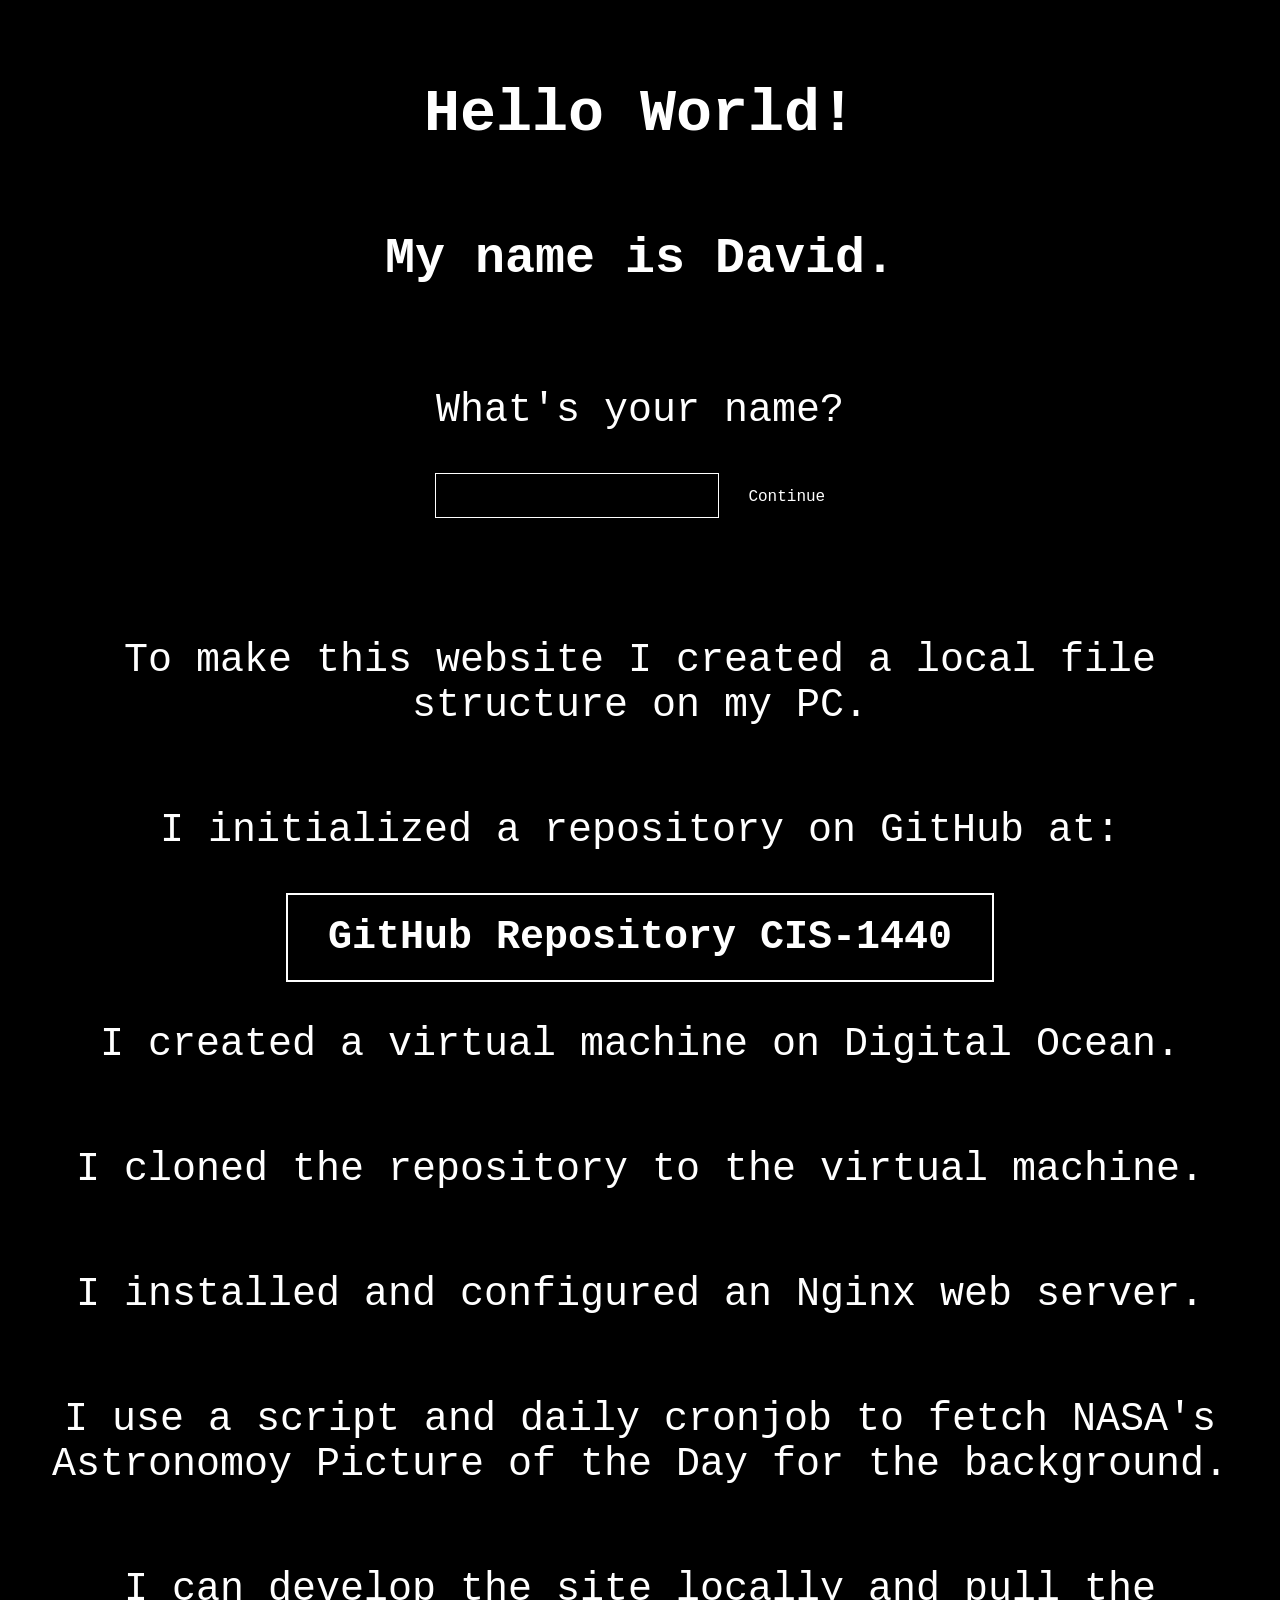
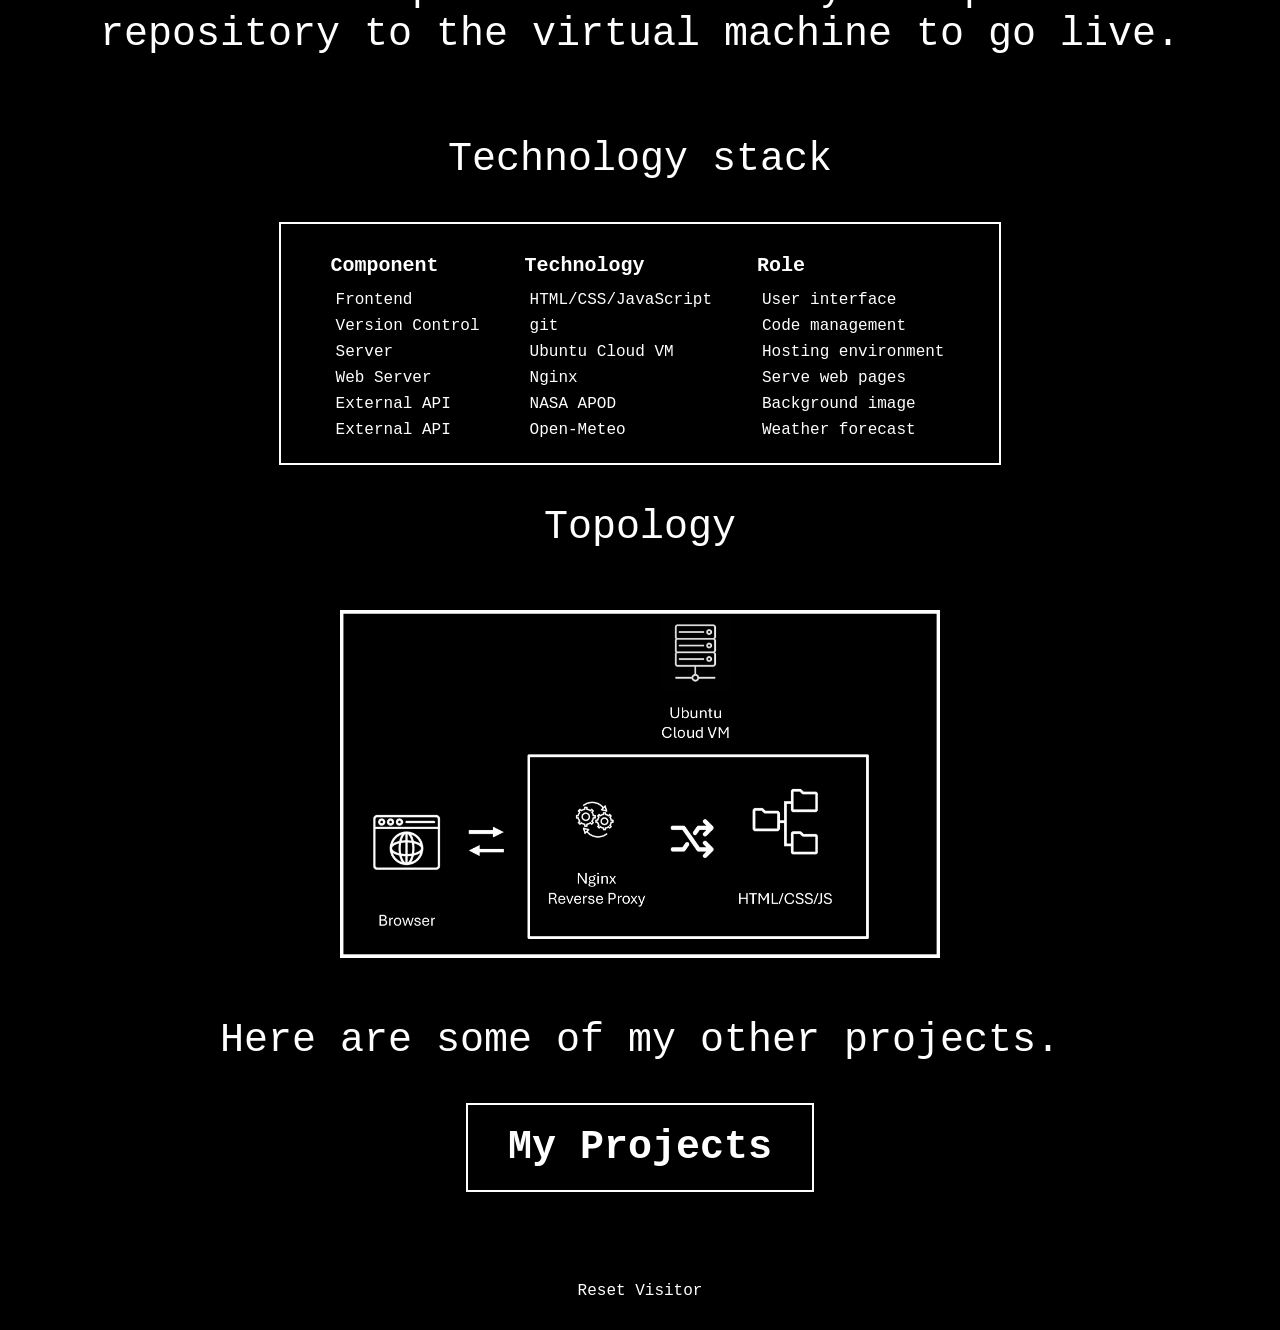
==== index.html @ 668e0130 "added reset button functionality" ====
<!DOCTYPE html>
<html lang="en">
<head>
    <meta charset="UTF-8">
    <meta name="viewport" content="width=device-width, initial-scale=1.0">
    <title>Welcome</title>

    <link rel="stylesheet" href="css/styles.css">
</head>
<body class="readable-text">

    <div class="row">
        <div class="container" >
            <h1>Hello World!</h1>
            <h2>My name is David.</h2>
            <form class="box" id="nameForm" style="display: none;">
                <p>What's your name?</p>
                <input type="text" id="nameInput" class="input" maxlength="20" autocomplete="off">
                <button id="save-visitor-name" class="button-small">Continue</button>
            </form>
            <p id="visitor-message" style="display: none;"></p>
            <p id="last-visit-message" style="display: none;"></p>
        </div>
    </div>
        
    <div class="container">
        <p>To make this website I created a local file structure on my PC.</p>
        <p>I initialized a repository on GitHub at:</p>
        <a href="https://github.com/sloandjw/cis-1440"><button class="button">GitHub Repository CIS-1440</button></a>
        <p>I created a virtual machine on Digital Ocean.</p>
        <p>I cloned the repository to the virtual machine.</p>
        <p>I installed and configured an Nginx web server.</p>
        <p>I use a script and daily cronjob to fetch NASA's Astronomoy Picture of the Day for the background.</p>
        <p>I can develop the site locally and pull the repository to the virtual machine to go live.</p>
        <p>Technology stack</p>
        <table>
            <thead>
                <tr>
                    <th>Component</th>
                    <th>Technology</th>
                    <th>Role</th>
                </tr>
            </thead>
            <tbody>
                <tr>
                    <td>Frontend</td>
                    <td>HTML/CSS/JavaScript</td>
                    <td>User interface</td>
                </tr>
                <tr>
                    <td>Version Control</td>
                    <td>git</td>
                    <td>Code management</td>
                </tr>
                <tr>
                    <td>Server</td>
                    <td>Ubuntu Cloud VM</td>
                    <td>Hosting environment</td>
                </tr>
                <tr>
                    <td>Web Server</td>
                    <td>Nginx</td>
                    <td>Serve web pages</td>
                </tr>
                <tr>
                    <td>External API</td>
                    <td>NASA APOD</td>
                    <td>Background image</td>
                </tr>
                <tr>
                    <td>External API</td>
                    <td>Open-Meteo</td>
                    <td>Weather forecast</td>
                </tr>
            </tbody>
        </table>
        <p>Topology</p>
        <div class="image-container">
            <img src="images/topology.png" alt="Personal Site Topology" >
        </div>  
        <p>Here are some of my other projects.</p>
        <a href="projects.html"><button class="button">My Projects</button></a>
        <div class="box">
        </div>
    </div>

    <form class="box" id="resetForm" style="display: block;">
        <button id="reset-visitor-name" class="button-small">Reset Visitor</button>
    </form>

    <script src="js/main.js"></script>
    <!-- <script src="js/visitor.js"></script> -->
</body>
</html>
---- css/styles.css ----
/* elements */

body {
    margin: 0;
    min-height: 100vh;
    background: black;
    background-size: cover;
    background-position: center;
    background-repeat: no-repeat;
    font-family: 'Courier New', Courier, monospace;
    text-align: center;
}

h1 {
    color: rgb(255, 255, 255);
    font-size: 60px;
}

h2 {
    color: rgb(255, 255, 255);
    font-size: 50px;
}

h3 {
    color: rgb(255, 255, 255);
    font-size: 40px;
}

p {
    color: rgb(255, 255, 255);
    font-size: 40px;
}

img {
    width: 100%;
    height: 100%;
    object-fit: contain;
}

table {
    border: 2px solid white;
    background: black;
    border-collapse: separate;
    border-spacing: 20px 0px;
    padding: 20px;
}

td, th {
    padding: 4px 15px;
    text-align: left;
}

thead th {
    padding: 10px;
    font-size: 20px;
}

/* classes */

.container {
    /*background: black;*/
    /* border: 1px solid white; */
    padding: 20px;
    display: flex;
    flex-direction: column;
    align-items: center;
}

.image-container {
    max-width: 600px;
    padding: 20px;
    display: flex;
    flex-direction: column;
    align-items: center;
}

.box {
    /* border: 1px solid rgb(255, 125, 0); */
    padding: 20px;
    display: flex;
    flex-direction: column;
    align-items: center;
}

.row {
    flex: 1;
    /* border: 1px solid rgb(0, 255, 0); */
    padding: 20px;
    display: flex;
    justify-content: space-evenly;
    align-items: center;
}

.button {
    background: black;
    color: white;
    padding: 20px 40px;
    border: 2px solid white;
    cursor: pointer;
    font-size: 40px;
    font-family: inherit;
    font-weight: bold;  
}

.button:hover {
    background: rgb(144, 196, 255);
}

.button-small {
    background: black;
    color: white;
    padding: 10px 20px;
    border: none;
    cursor: pointer;
    font-size: 16px;
    font-family: inherit;
    gap: 20px;
}

.button-small:hover {
    background: rgb(144, 196, 255);
}

.input {
    background: black;
    color: white;
    padding: 10px 20px;
    border: 1px solid white;
    font-size: 20px;
    font-family: inherit;
}

.readable-text {
    color: white;
    text-shadow:
        -1px -1px 0 black,
         1px -1px 0 black,
        -1px  1px 0 black,
         1px  1px 0 black,
        -2px  0   0 black,
         2px  0   0 black,
         0   -2px 0 black,
         0    2px 0 black;
}


/* ids */
/* use sparingly, unique */

#main {
    font-size: 20px;
}

/* box model

margin → space outside the element
padding → space inside the element
border → edge around it

*/
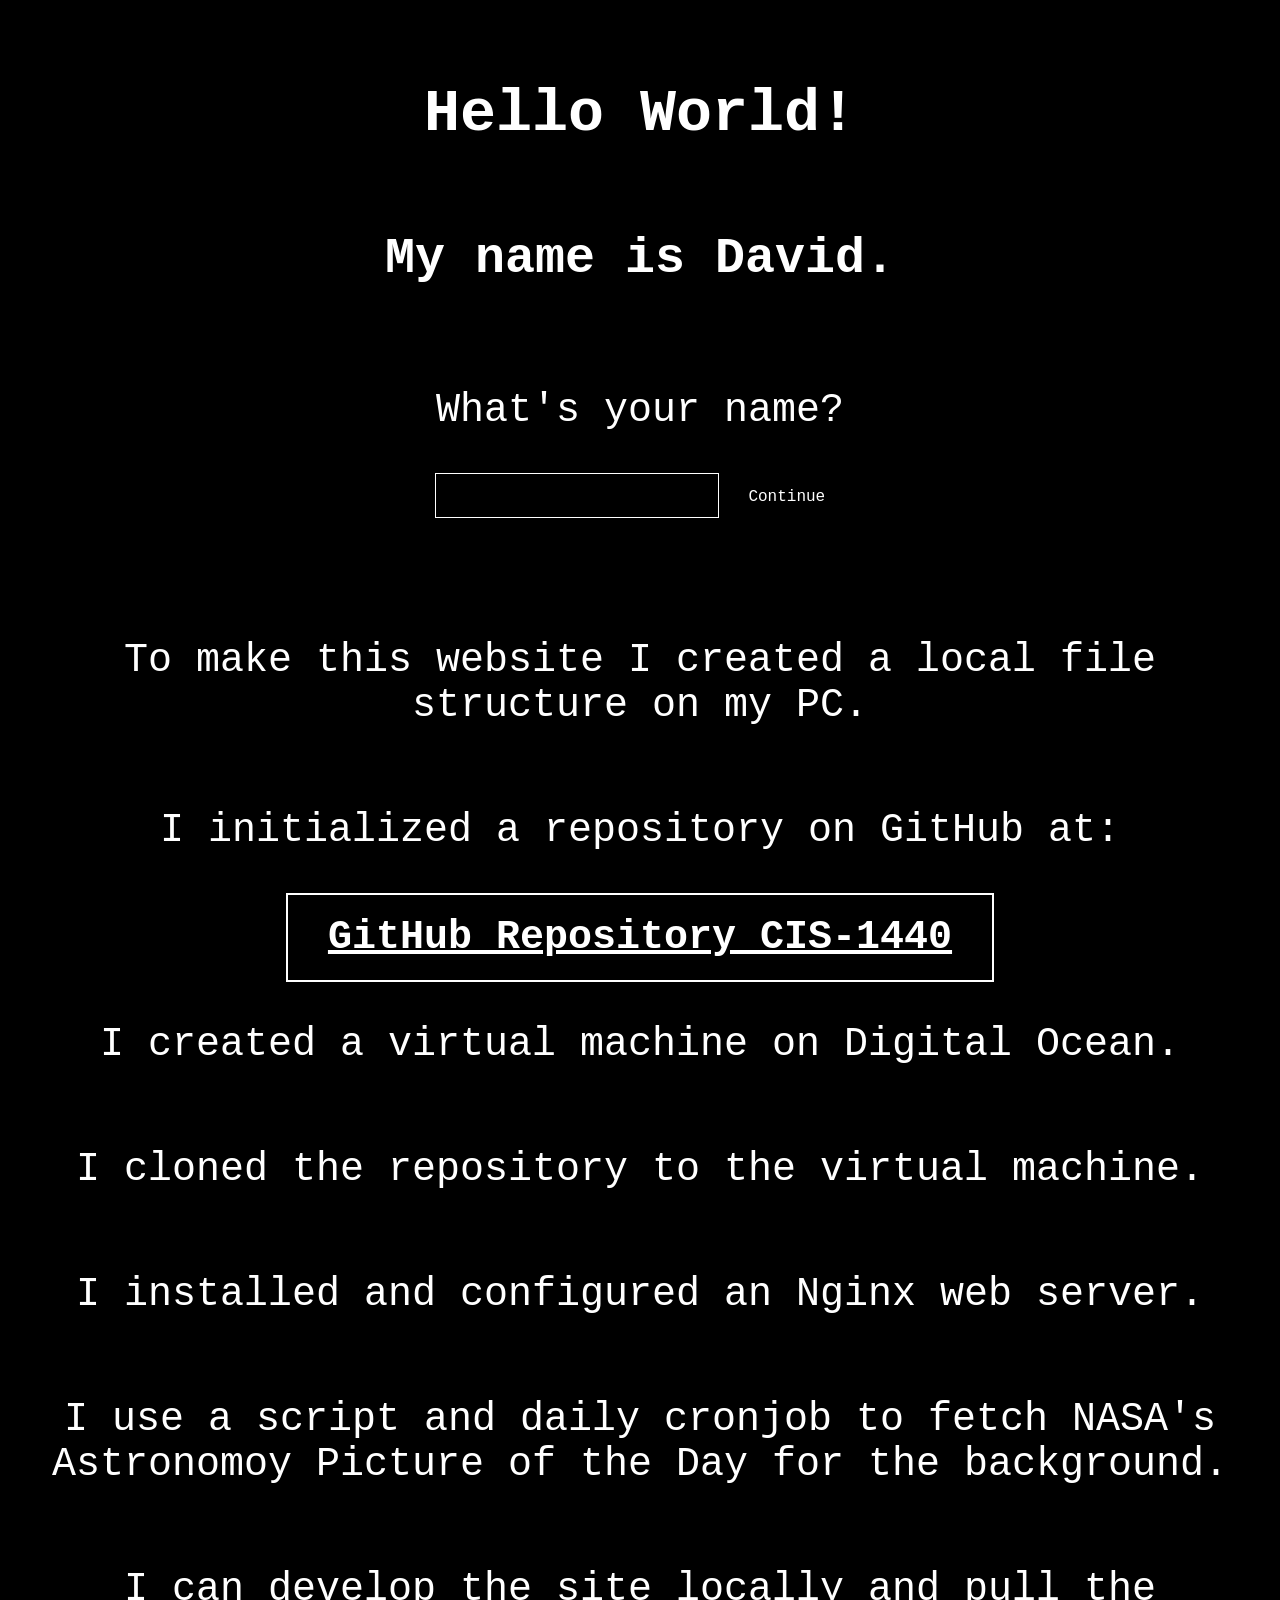
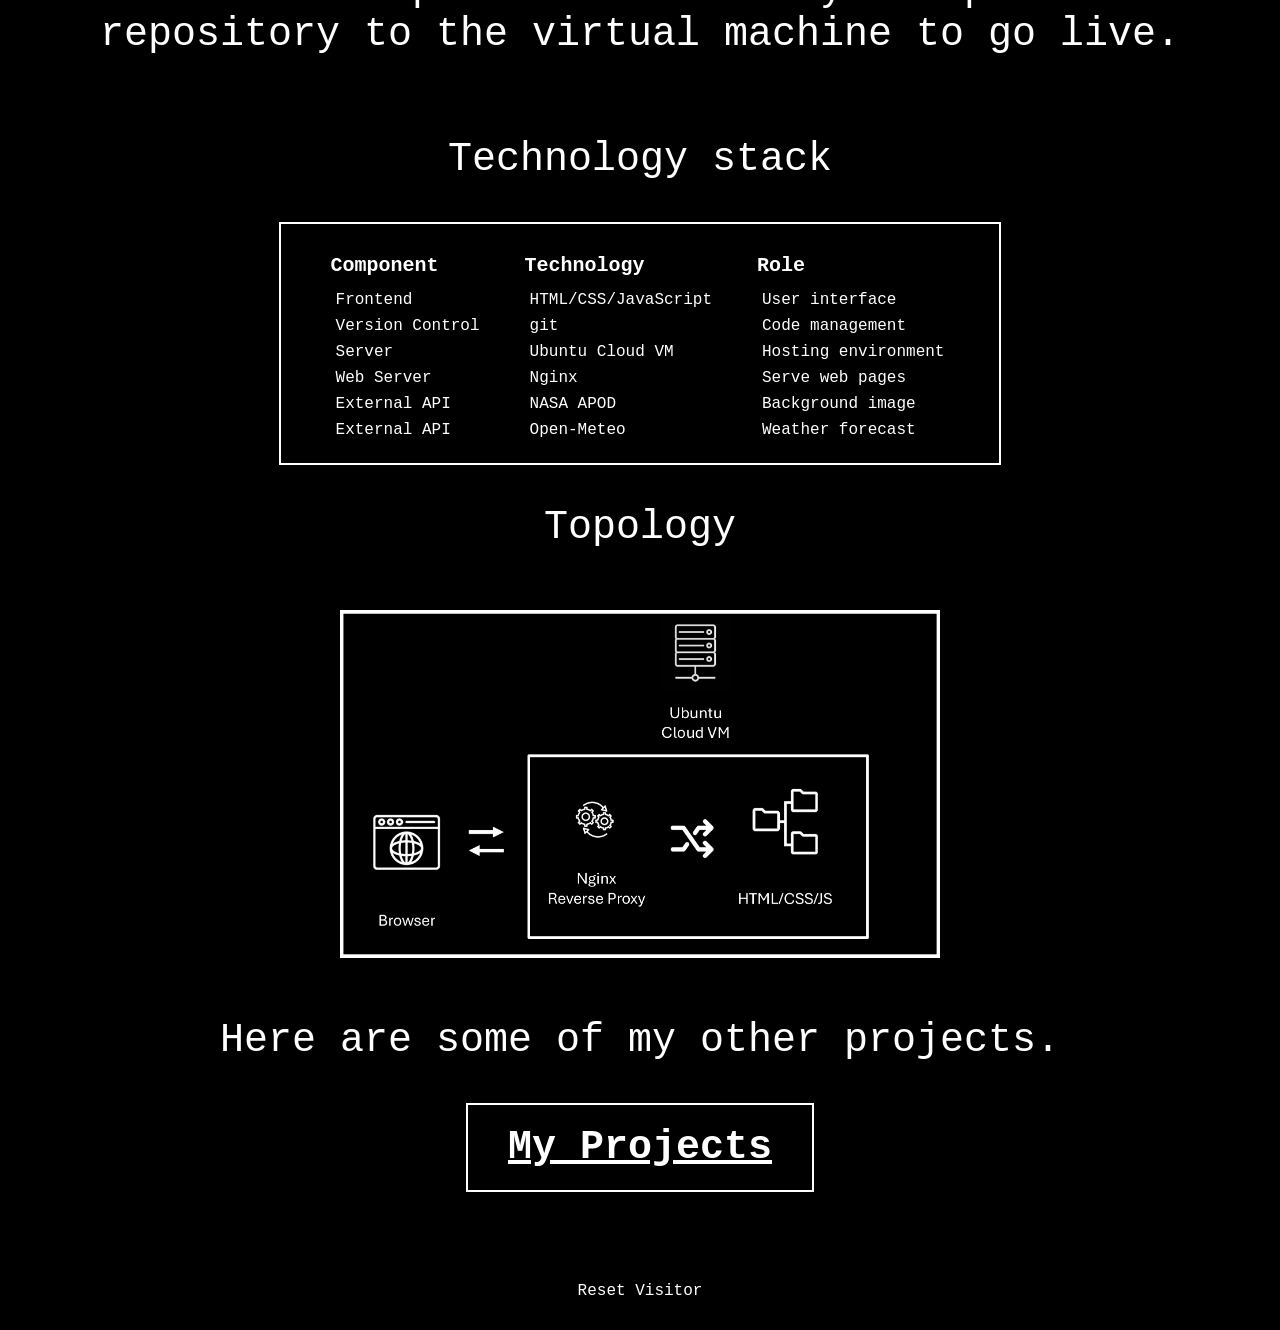
==== commit 9040e265: "fix html check" ====
--- a/index.html
+++ b/index.html
@@ -26,7 +26,7 @@
     <div class="container">
         <p>To make this website I created a local file structure on my PC.</p>
         <p>I initialized a repository on GitHub at:</p>
-        <a href="https://github.com/sloandjw/cis-1440"><button class="button">GitHub Repository CIS-1440</button></a>
+        <a href="https://github.com/sloandjw/cis-1440" class="button">GitHub Repository CIS-1440</a>
         <p>I created a virtual machine on Digital Ocean.</p>
         <p>I cloned the repository to the virtual machine.</p>
         <p>I installed and configured an Nginx web server.</p>
@@ -79,7 +79,7 @@
             <img src="images/topology.png" alt="Personal Site Topology" >
         </div>  
         <p>Here are some of my other projects.</p>
-        <a href="projects.html"><button class="button">My Projects</button></a>
+        <a href="projects.html" class="button">My Projects</a>
         <div class="box">
         </div>
     </div>
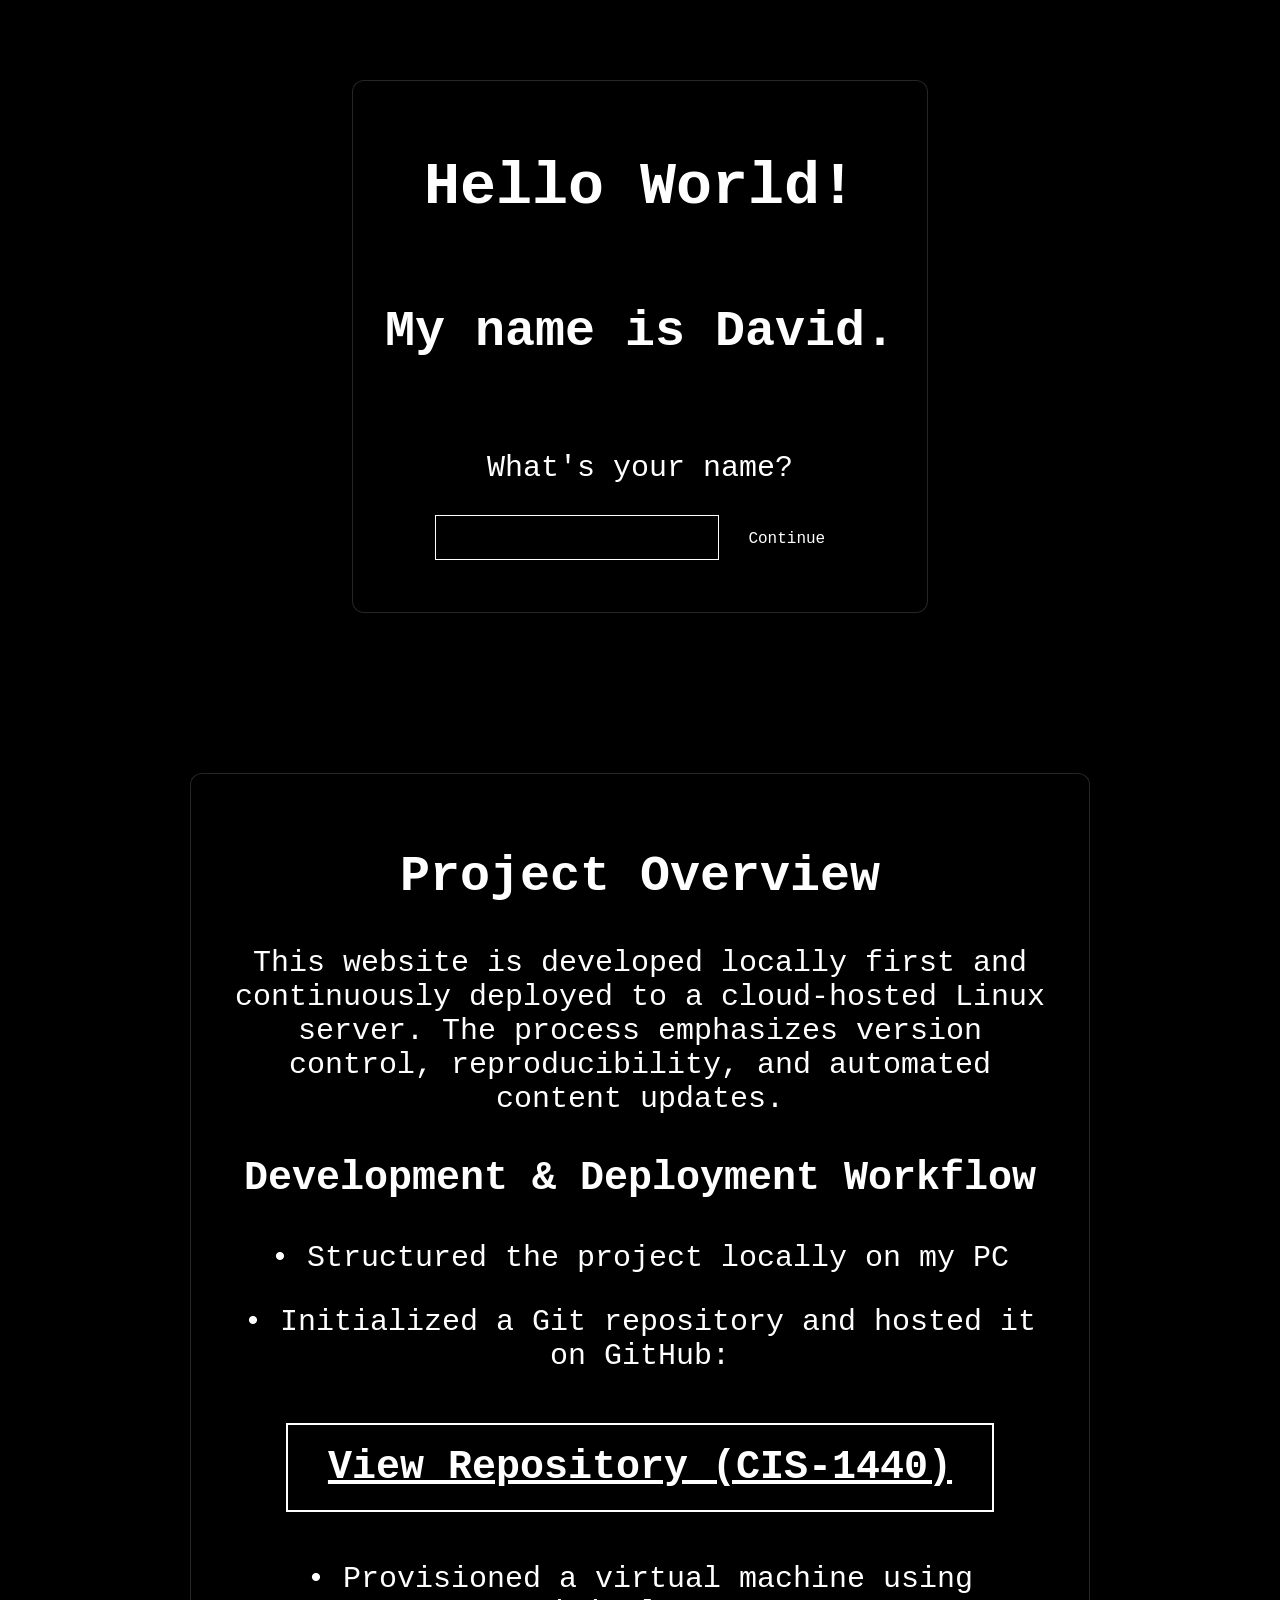
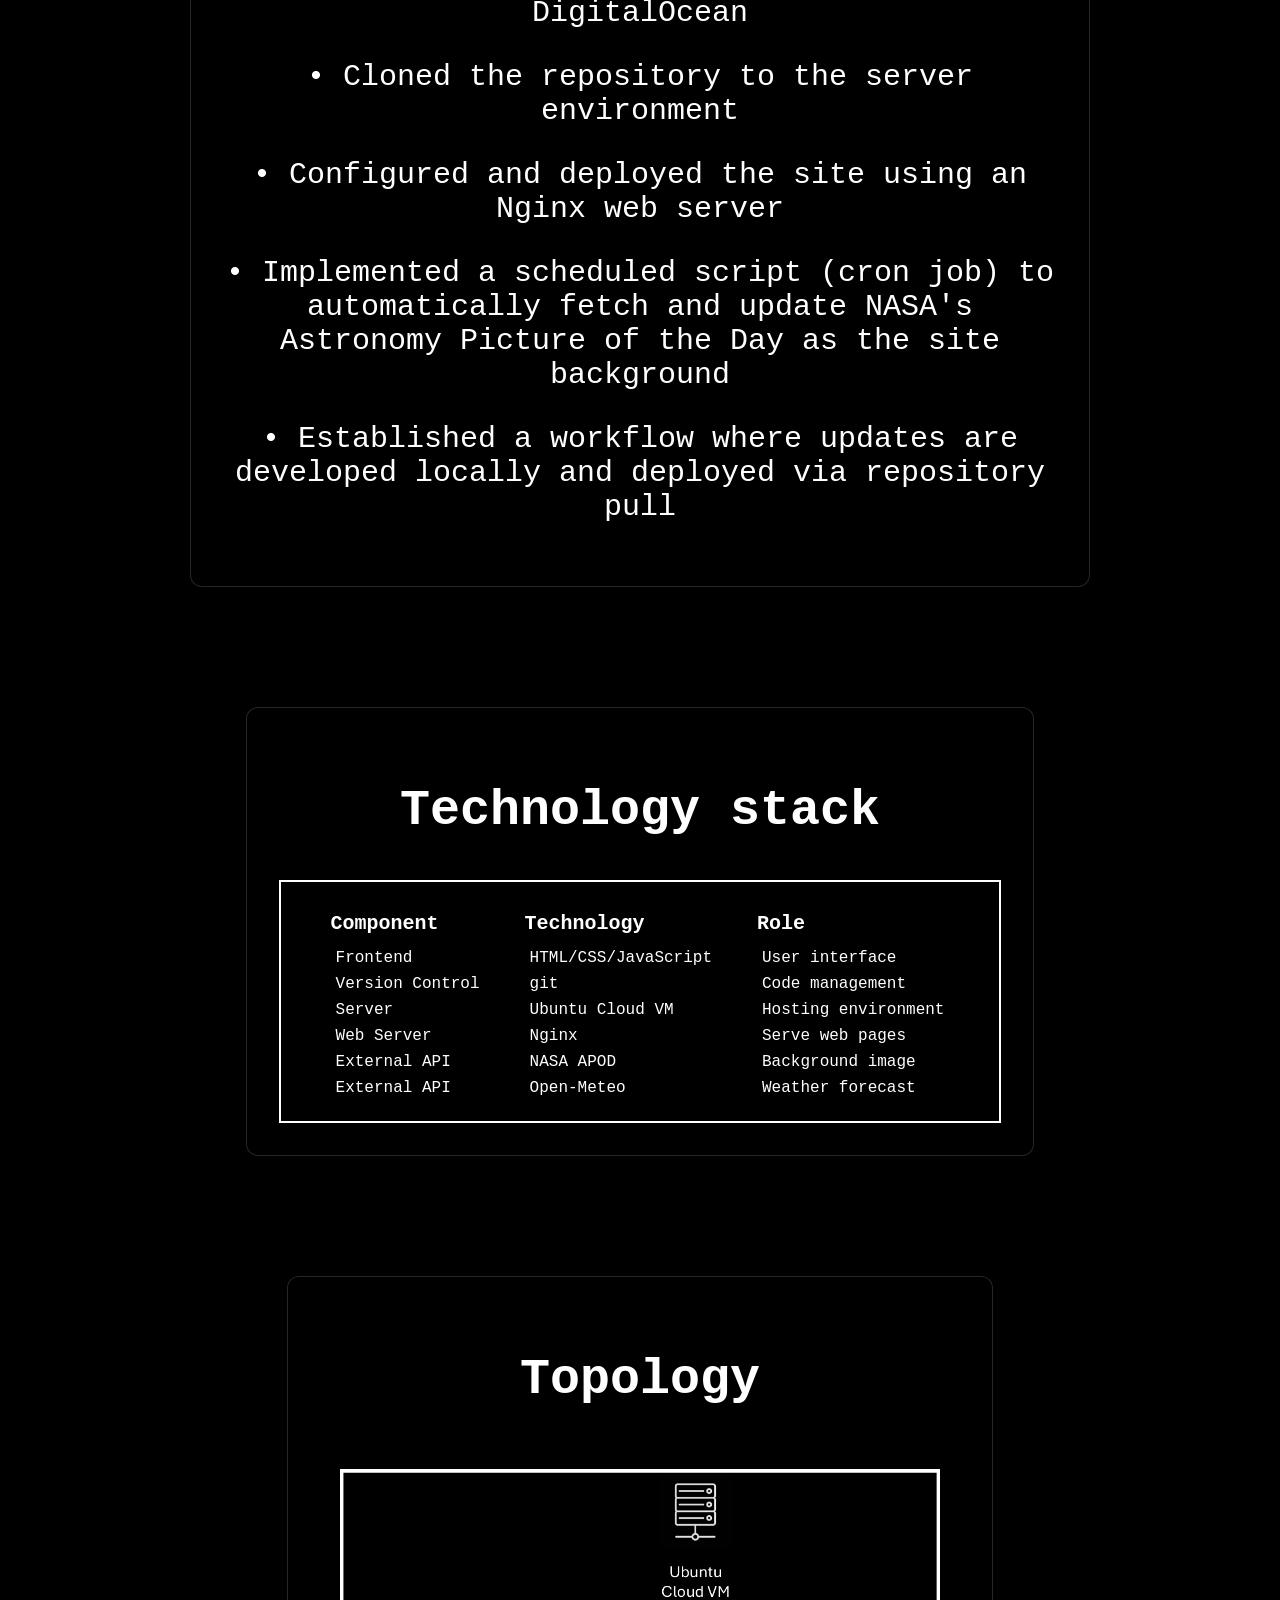
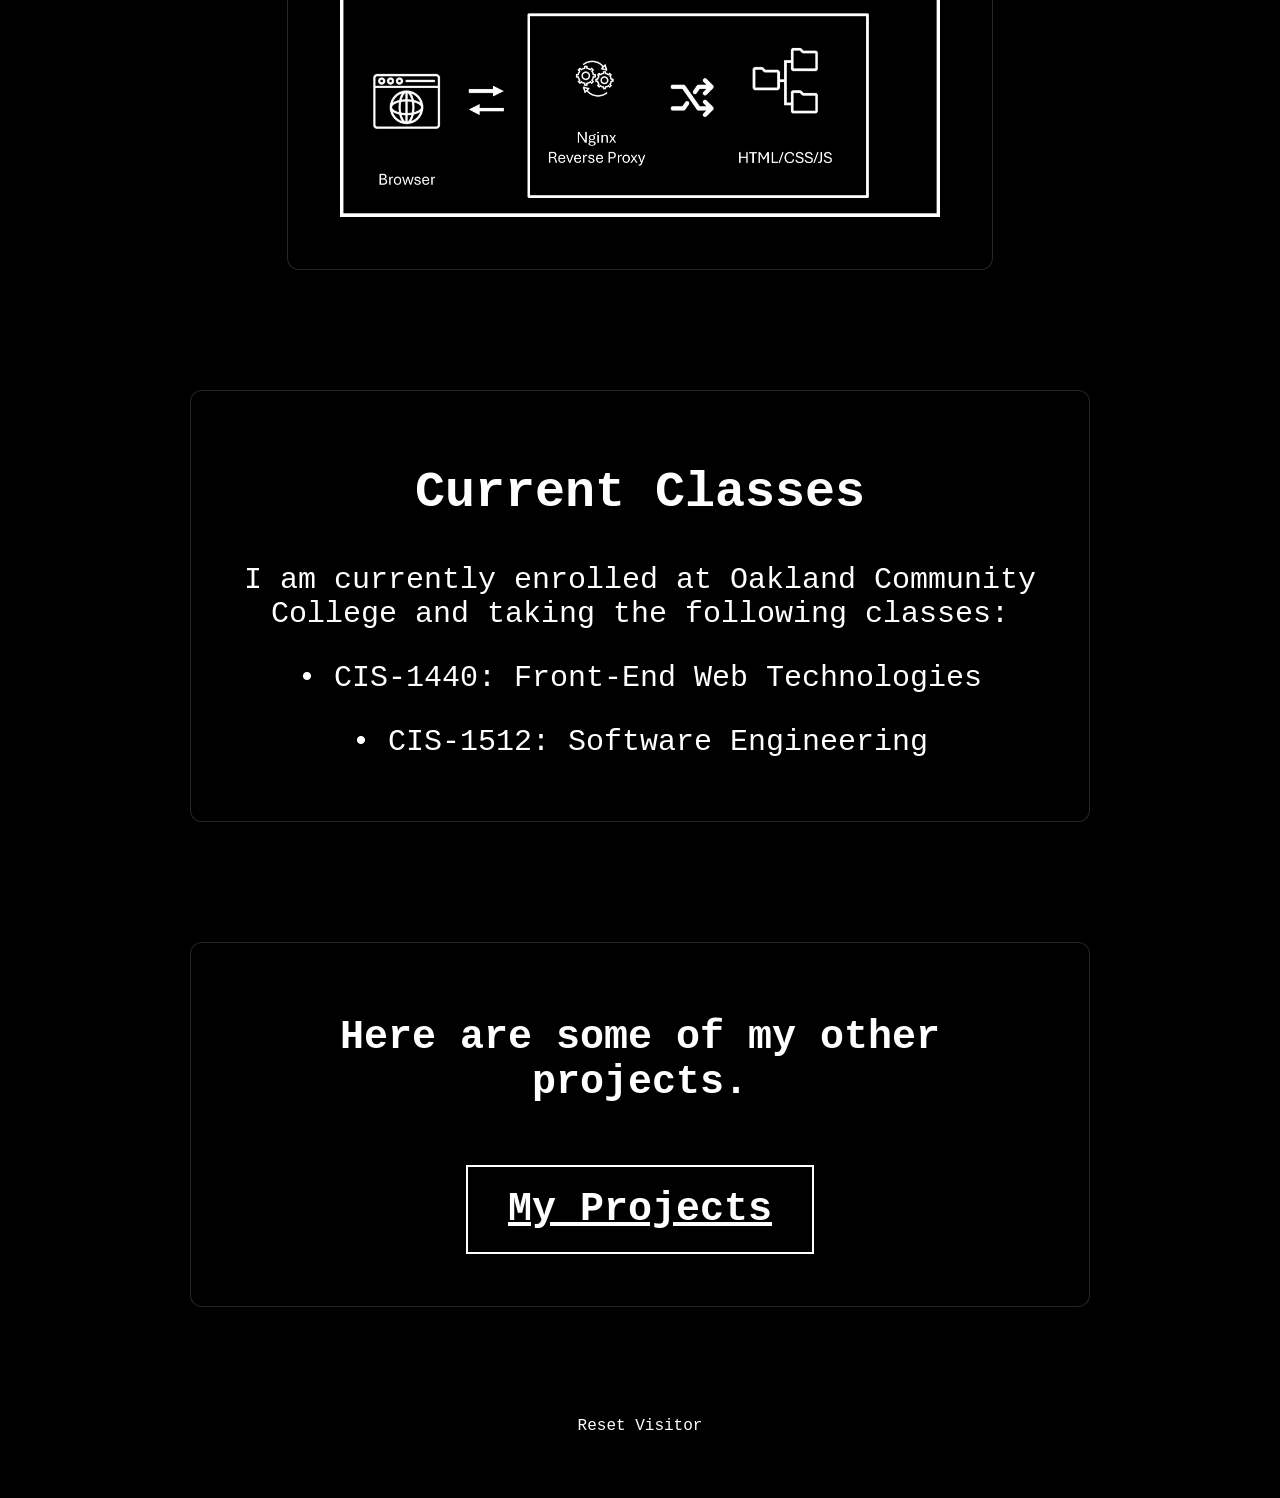
==== commit 62c15d8d: "added lots of styling and content updates" ====
--- a/index.html
+++ b/index.html
@@ -10,7 +10,7 @@
 <body class="readable-text">
 
     <div class="row">
-        <div class="container" >
+        <div class="container content-card" >
             <h1>Hello World!</h1>
             <h2>My name is David.</h2>
             <form class="box" id="nameForm" style="display: none;">
@@ -24,63 +24,95 @@
     </div>
         
     <div class="container">
-        <p>To make this website I created a local file structure on my PC.</p>
-        <p>I initialized a repository on GitHub at:</p>
-        <a href="https://github.com/sloandjw/cis-1440" class="button">GitHub Repository CIS-1440</a>
-        <p>I created a virtual machine on Digital Ocean.</p>
-        <p>I cloned the repository to the virtual machine.</p>
-        <p>I installed and configured an Nginx web server.</p>
-        <p>I use a script and daily cronjob to fetch NASA's Astronomoy Picture of the Day for the background.</p>
-        <p>I can develop the site locally and pull the repository to the virtual machine to go live.</p>
-        <p>Technology stack</p>
-        <table>
-            <thead>
-                <tr>
-                    <th>Component</th>
-                    <th>Technology</th>
-                    <th>Role</th>
-                </tr>
-            </thead>
-            <tbody>
-                <tr>
-                    <td>Frontend</td>
-                    <td>HTML/CSS/JavaScript</td>
-                    <td>User interface</td>
-                </tr>
-                <tr>
-                    <td>Version Control</td>
-                    <td>git</td>
-                    <td>Code management</td>
-                </tr>
-                <tr>
-                    <td>Server</td>
-                    <td>Ubuntu Cloud VM</td>
-                    <td>Hosting environment</td>
-                </tr>
-                <tr>
-                    <td>Web Server</td>
-                    <td>Nginx</td>
-                    <td>Serve web pages</td>
-                </tr>
-                <tr>
-                    <td>External API</td>
-                    <td>NASA APOD</td>
-                    <td>Background image</td>
-                </tr>
-                <tr>
-                    <td>External API</td>
-                    <td>Open-Meteo</td>
-                    <td>Weather forecast</td>
-                </tr>
-            </tbody>
-        </table>
-        <p>Topology</p>
-        <div class="image-container">
-            <img src="images/topology.png" alt="Personal Site Topology" >
-        </div>  
-        <p>Here are some of my other projects.</p>
-        <a href="projects.html" class="button">My Projects</a>
-        <div class="box">
+        <div class="content-card">
+            <h2>Project Overview</h2>
+            <p>
+                This website is developed locally first and continuously deployed to a cloud-hosted Linux server.
+                The process emphasizes version control, reproducibility, and automated content updates.
+            </p>
+            <h3>Development & Deployment Workflow</h3>
+                <p>• Structured the project locally on my PC</p>
+                <p>
+                • Initialized a Git repository and hosted it on GitHub:
+                <br>
+                <div class="box">
+                <a href="https://github.com/sloandjw/cis-1440" class="button">
+                    View Repository (CIS-1440)
+                </a>
+                </div>
+                </p>
+                <p>• Provisioned a virtual machine using DigitalOcean</p>
+                <p>• Cloned the repository to the server environment</p>
+                <p>• Configured and deployed the site using an Nginx web server</p>
+                <p>
+                • Implemented a scheduled script (cron job) to automatically fetch and update
+                NASA's Astronomy Picture of the Day as the site background
+                </p>
+                <p>
+                • Established a workflow where updates are developed locally and deployed via repository pull
+                </p>
+        </div>
+        <div class="content-card">
+            <h2>Technology stack</h2>
+            <table>
+                <thead>
+                    <tr>
+                        <th>Component</th>
+                        <th>Technology</th>
+                        <th>Role</th>
+                    </tr>
+                </thead>
+                <tbody>
+                    <tr>
+                        <td>Frontend</td>
+                        <td>HTML/CSS/JavaScript</td>
+                        <td>User interface</td>
+                    </tr>
+                    <tr>
+                        <td>Version Control</td>
+                        <td>git</td>
+                        <td>Code management</td>
+                    </tr>
+                    <tr>
+                        <td>Server</td>
+                        <td>Ubuntu Cloud VM</td>
+                        <td>Hosting environment</td>
+                    </tr>
+                    <tr>
+                        <td>Web Server</td>
+                        <td>Nginx</td>
+                        <td>Serve web pages</td>
+                    </tr>
+                    <tr>
+                        <td>External API</td>
+                        <td>NASA APOD</td>
+                        <td>Background image</td>
+                    </tr>
+                    <tr>
+                        <td>External API</td>
+                        <td>Open-Meteo</td>
+                        <td>Weather forecast</td>
+                    </tr>
+                </tbody>
+            </table>
+        </div>
+        <div class="content-card">
+            <h2>Topology</h2>
+            <div class="image-container">
+                <img src="images/topology.png" alt="Personal Site Topology" >
+            </div>  
+        </div>
+        <div class="content-card">
+            <h2>Current Classes</h2>
+            <p>I am currently enrolled at Oakland Community College and taking the following classes:</p>
+            <p>• CIS-1440: Front-End Web Technologies</p>
+            <p>• CIS-1512: Software Engineering</p>
+        </div>
+        <div class="content-card">
+            <h3>Here are some of my other projects.</h3>
+            <div class="box">
+                <a href="projects.html" class="button">My Projects</a>
+            </div>
         </div>
     </div>
 
--- a/css/styles.css
+++ b/css/styles.css
@@ -26,9 +26,10 @@
     font-size: 40px;
 }
 
-p {
+p, li, th, td {
     color: rgb(255, 255, 255);
-    font-size: 40px;
+    font-size: 30px;
+    font-family: Source Code Pro, monospace;
 }
 
 img {
@@ -48,6 +49,7 @@
 td, th {
     padding: 4px 15px;
     text-align: left;
+    font-size: 16px;
 }
 
 thead th {
@@ -72,6 +74,16 @@
     display: flex;
     flex-direction: column;
     align-items: center;
+}
+
+.content-card {
+  max-width: 900px;
+  margin: 60px auto;
+  padding: 32px;
+  background: rgba(0, 0, 0, 0.72);
+  border: 1px solid rgba(255, 255, 255, 0.15);
+  border-radius: 12px;
+  box-sizing: border-box;
 }
 
 .box {
@@ -99,7 +111,8 @@
     cursor: pointer;
     font-size: 40px;
     font-family: inherit;
-    font-weight: bold;  
+    font-weight: bold;
+    /* margin-bottom: 10px; */
 }
 
 .button:hover {
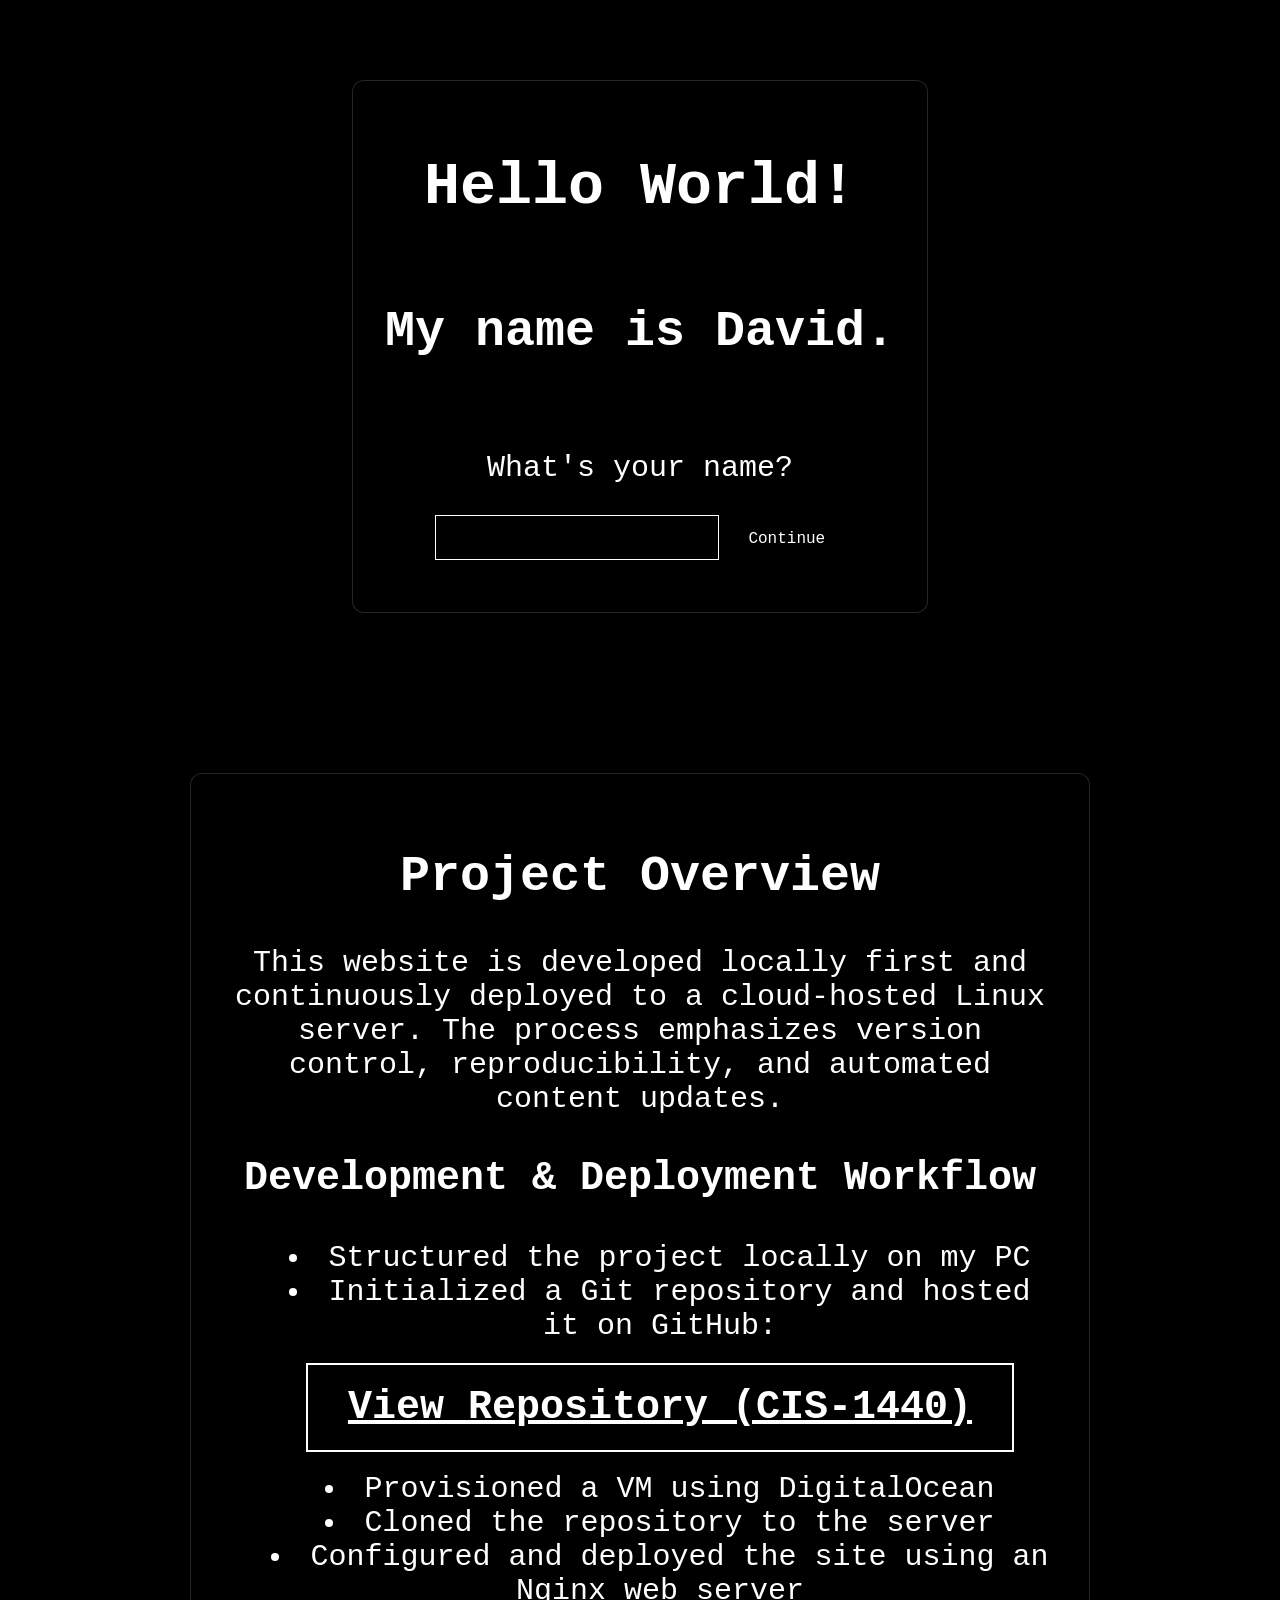
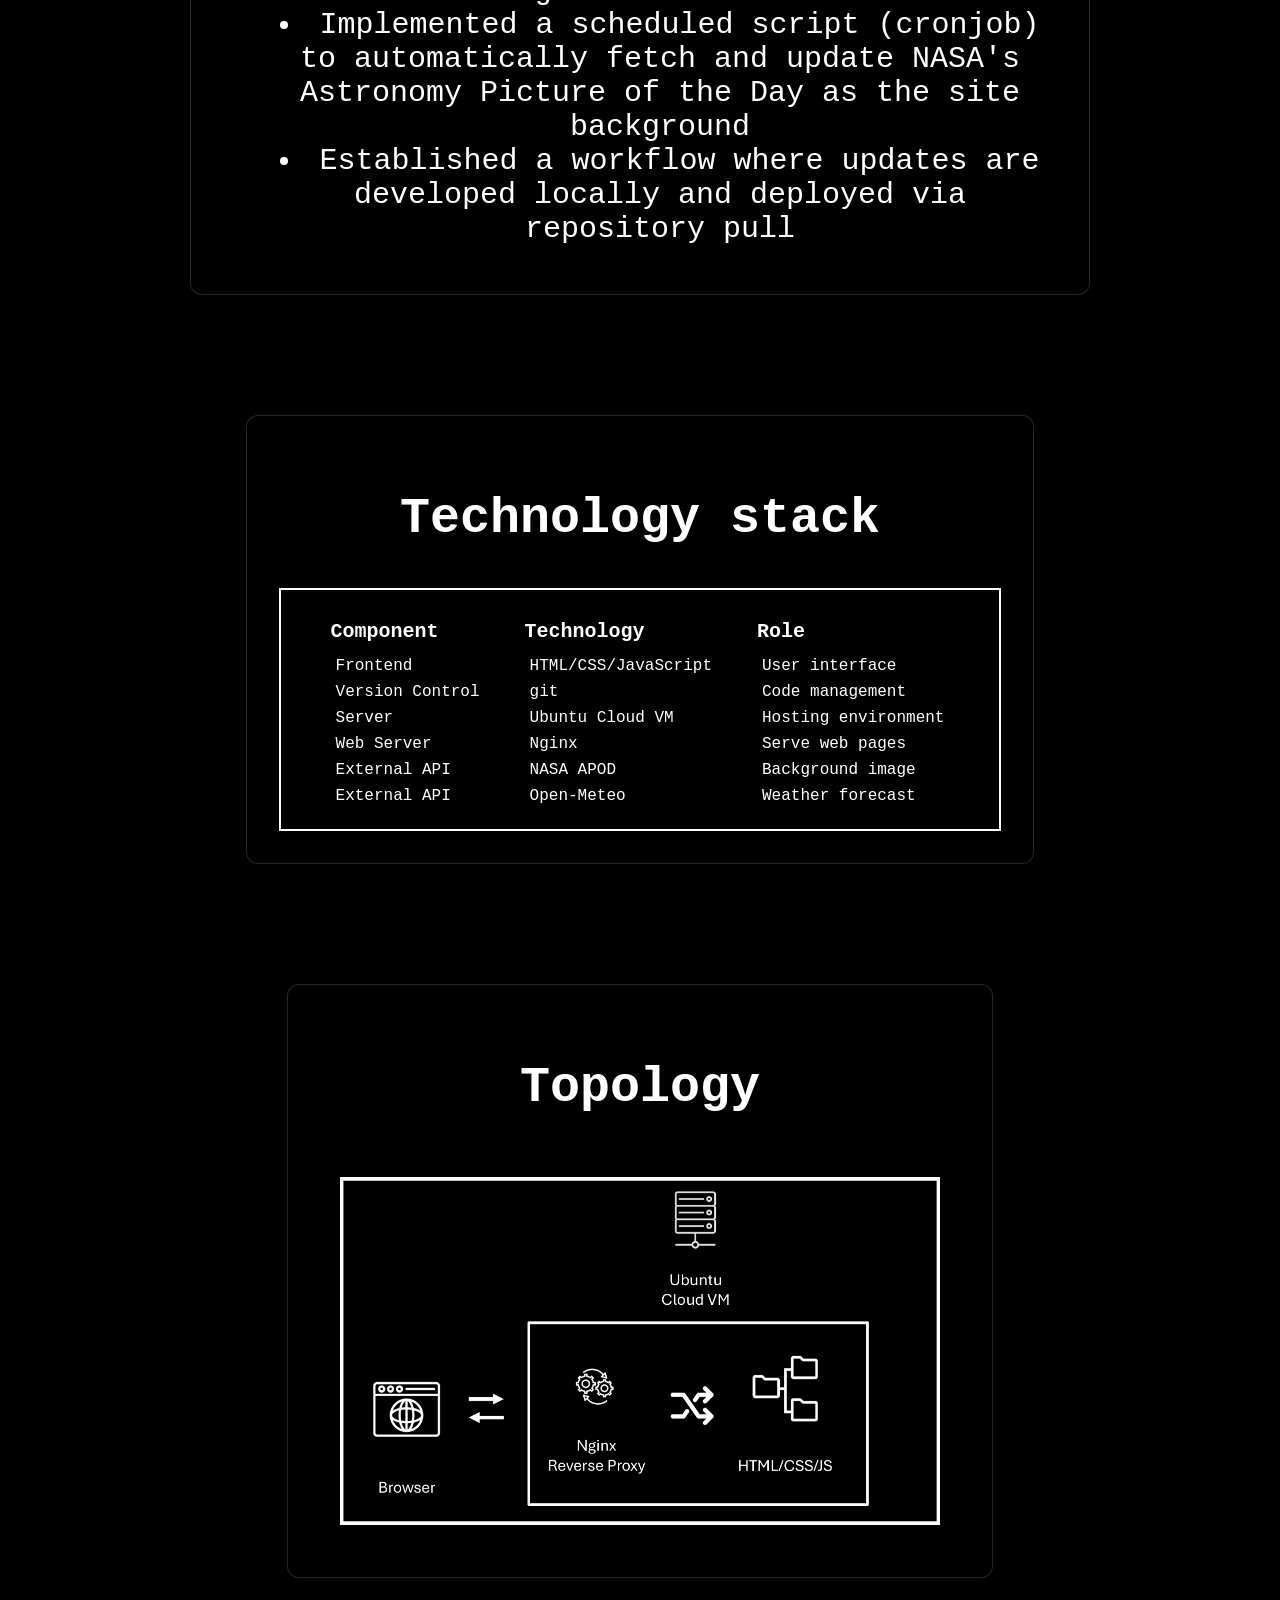
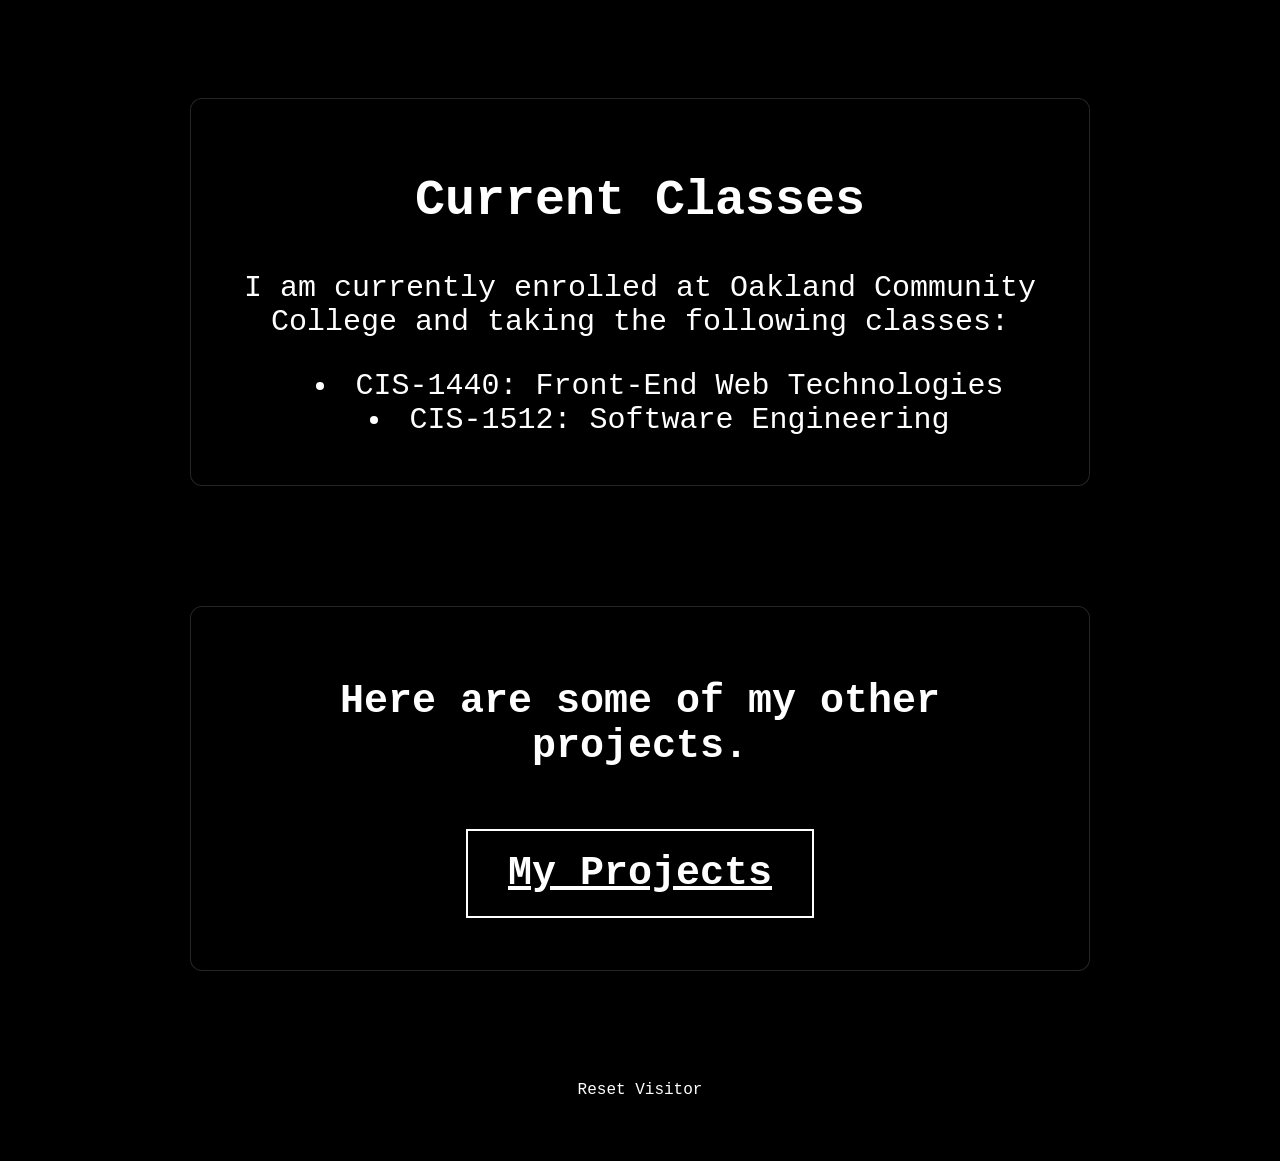
==== commit a7b3e447: "added more styling and content updates" ====
--- a/index.html
+++ b/index.html
@@ -31,26 +31,22 @@
                 The process emphasizes version control, reproducibility, and automated content updates.
             </p>
             <h3>Development & Deployment Workflow</h3>
-                <p>• Structured the project locally on my PC</p>
-                <p>
-                • Initialized a Git repository and hosted it on GitHub:
-                <br>
-                <div class="box">
-                <a href="https://github.com/sloandjw/cis-1440" class="button">
-                    View Repository (CIS-1440)
-                </a>
-                </div>
-                </p>
-                <p>• Provisioned a virtual machine using DigitalOcean</p>
-                <p>• Cloned the repository to the server environment</p>
-                <p>• Configured and deployed the site using an Nginx web server</p>
-                <p>
-                • Implemented a scheduled script (cron job) to automatically fetch and update
-                NASA's Astronomy Picture of the Day as the site background
-                </p>
-                <p>
-                • Established a workflow where updates are developed locally and deployed via repository pull
-                </p>
+            <ul>
+                <li>Structured the project locally on my PC</li>
+                <li>
+                    Initialized a Git repository and hosted it on GitHub:<br>
+                    <div class="box">
+                    <a href="https://github.com/sloandjw/cis-1440" class="button">
+                        View Repository (CIS-1440)
+                    </a>
+                    </div>
+                </li>
+                <li>Provisioned a VM using DigitalOcean</li>
+                <li>Cloned the repository to the server</li>
+                <li>Configured and deployed the site using an Nginx web server</li>
+                <li>Implemented a scheduled script (cronjob) to automatically fetch and update NASA's Astronomy Picture of the Day as the site background</li>
+                <li>Established a workflow where updates are developed locally and deployed via repository pull</li>
+            </ul>
         </div>
         <div class="content-card">
             <h2>Technology stack</h2>
@@ -105,8 +101,10 @@
         <div class="content-card">
             <h2>Current Classes</h2>
             <p>I am currently enrolled at Oakland Community College and taking the following classes:</p>
-            <p>• CIS-1440: Front-End Web Technologies</p>
-            <p>• CIS-1512: Software Engineering</p>
+            <ul>
+                <li>CIS-1440: Front-End Web Technologies</li>
+                <li>CIS-1512: Software Engineering</li>
+            </ul>
         </div>
         <div class="content-card">
             <h3>Here are some of my other projects.</h3>
--- a/css/styles.css
+++ b/css/styles.css
@@ -30,6 +30,10 @@
     color: rgb(255, 255, 255);
     font-size: 30px;
     font-family: Source Code Pro, monospace;
+}
+
+ul {
+    list-style-position: inside;
 }
 
 img {
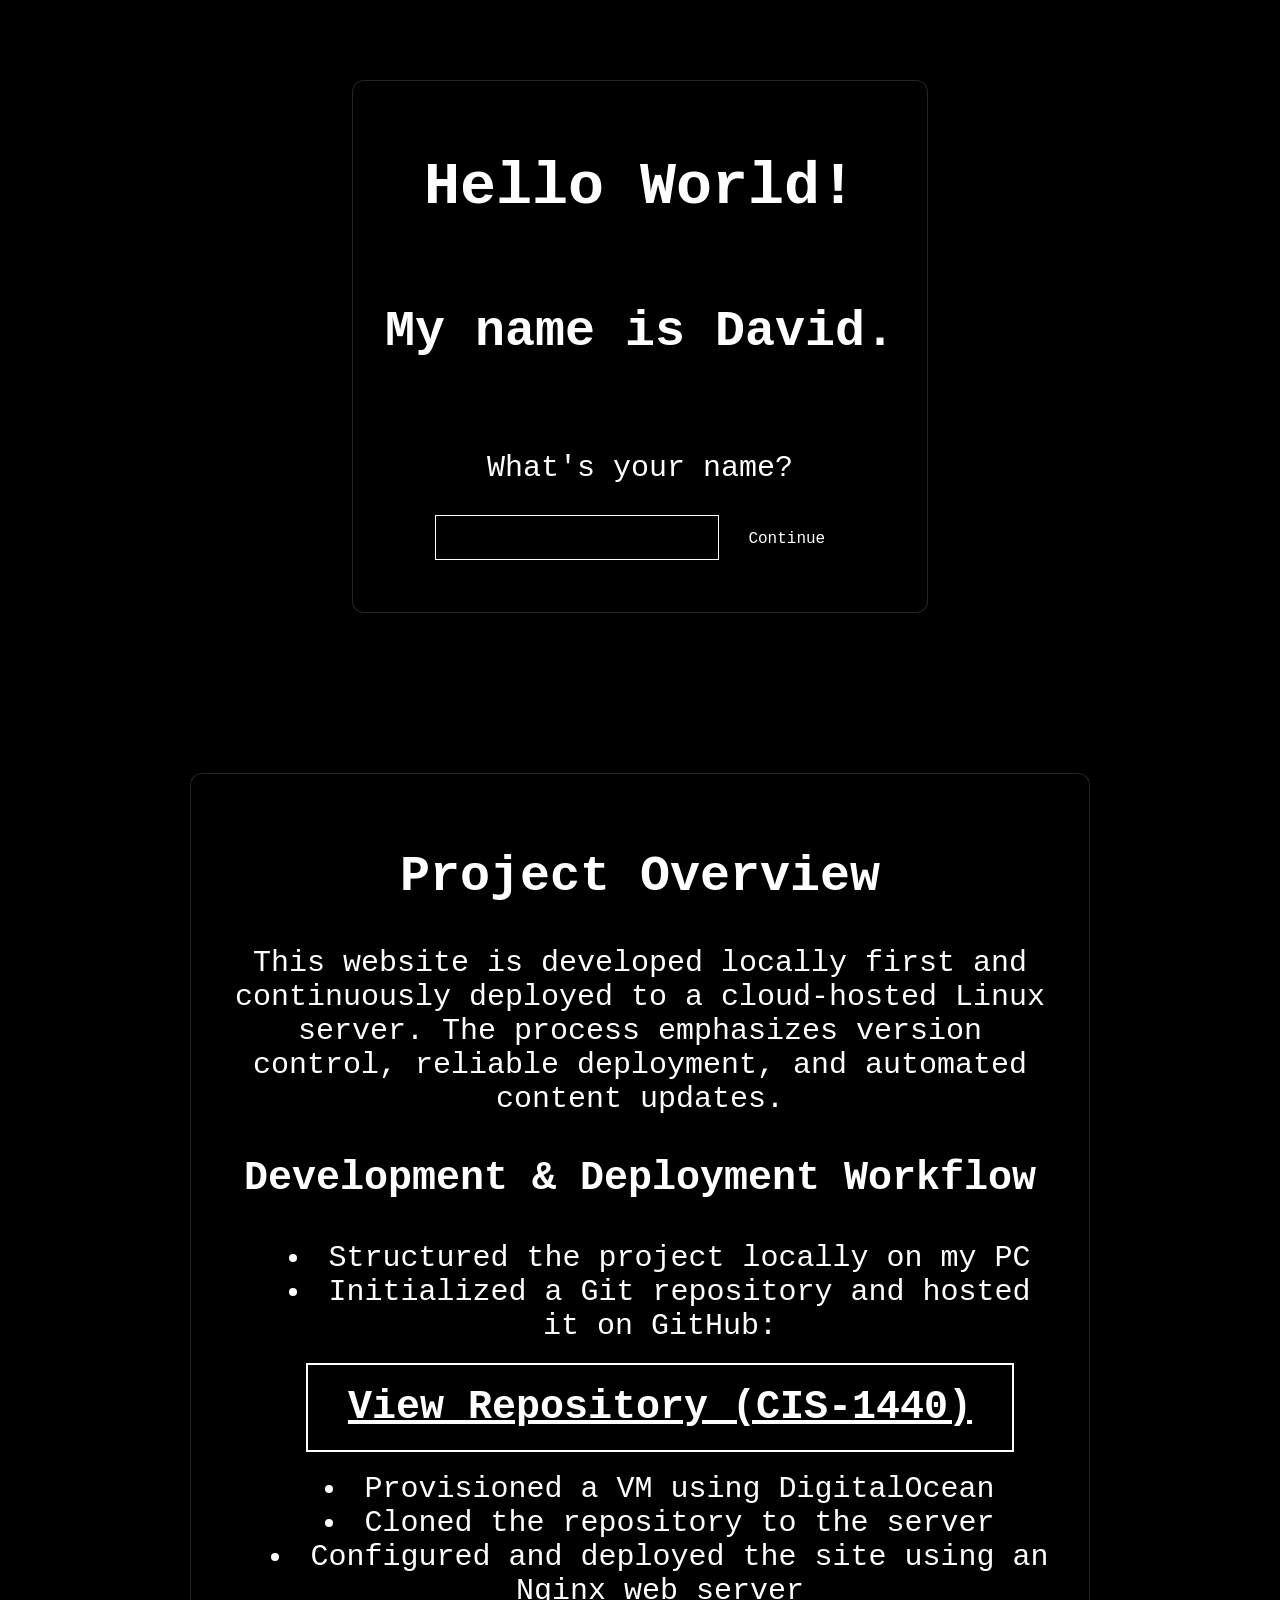
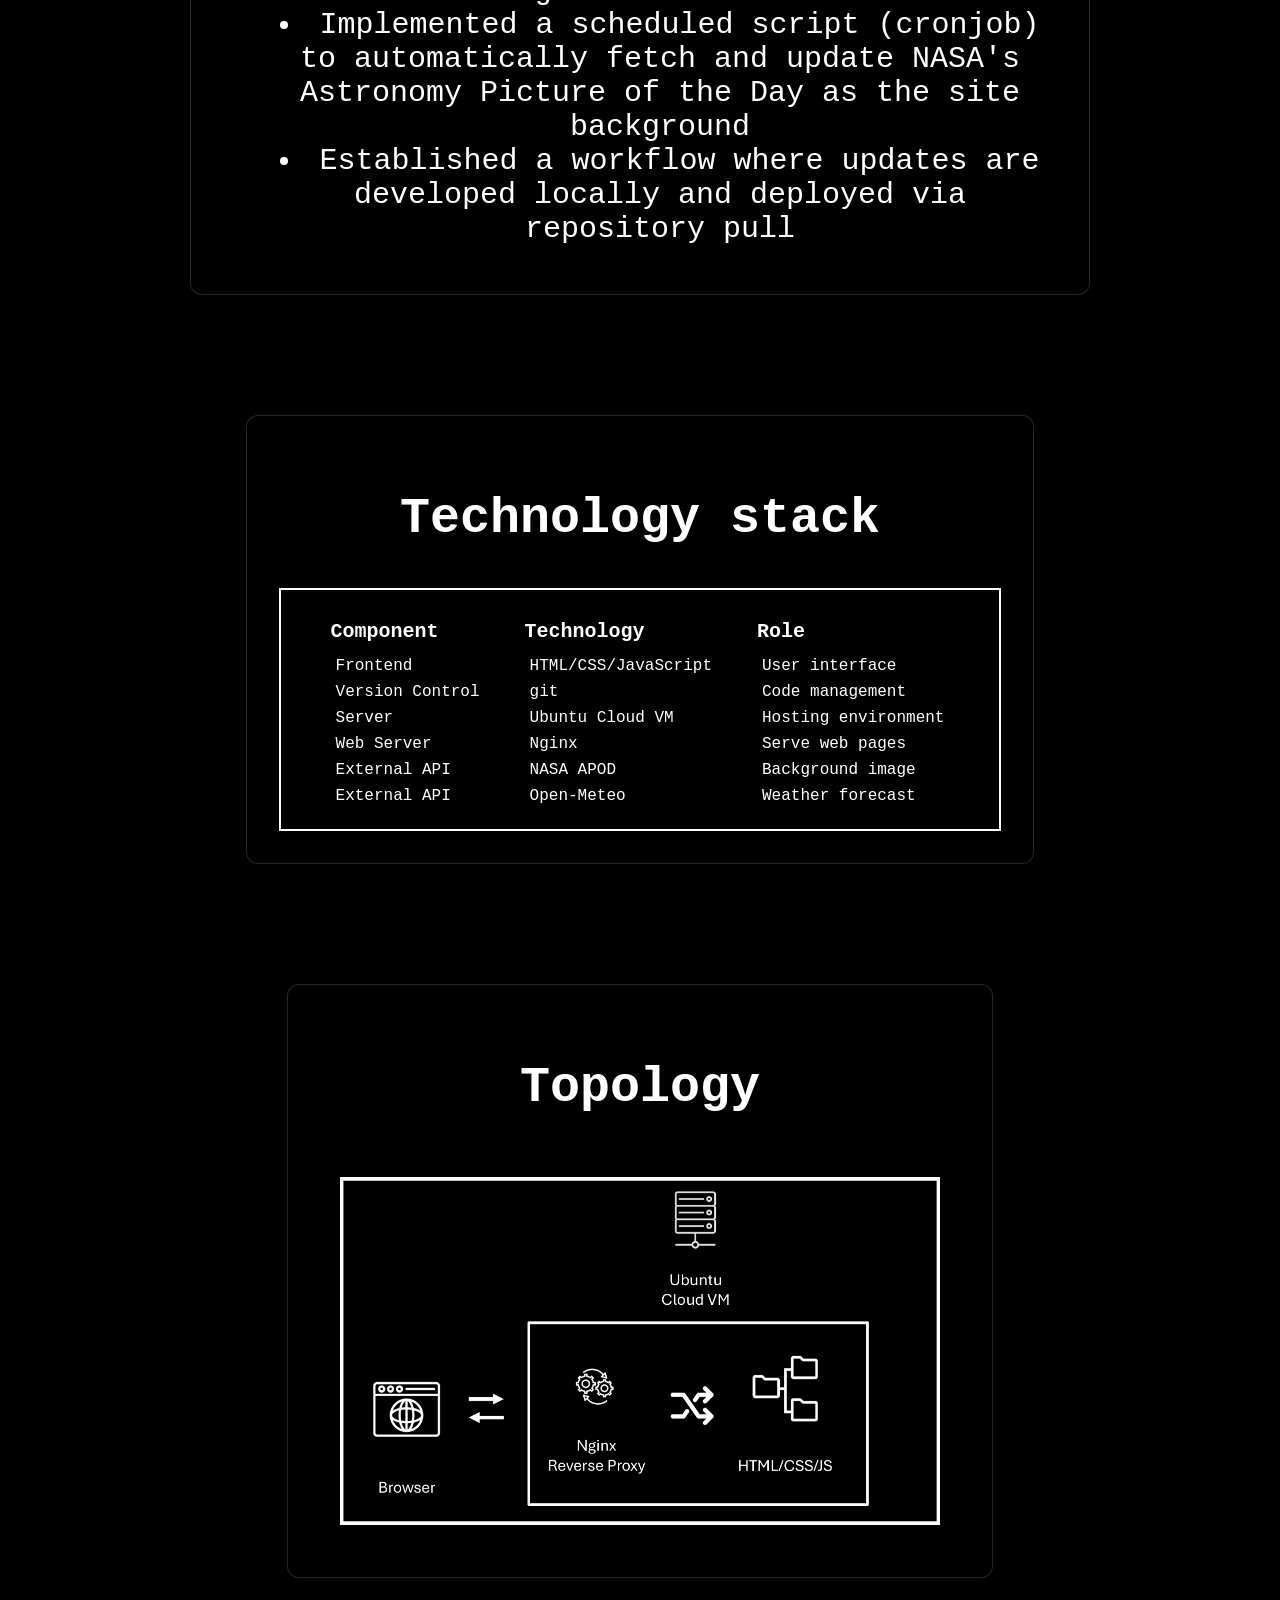
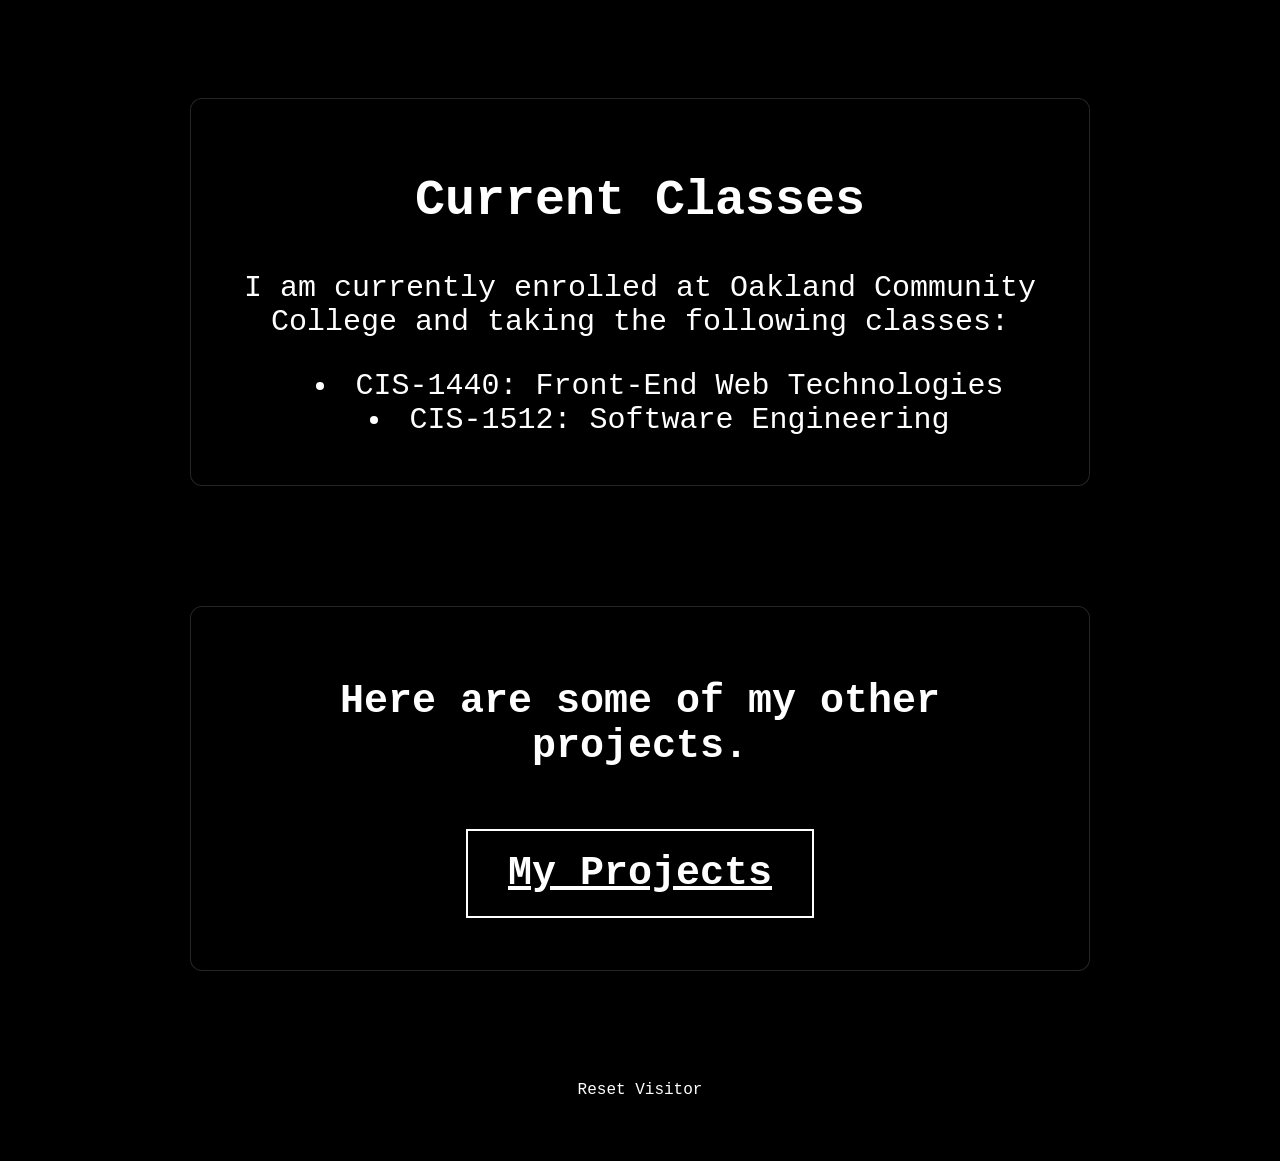
==== commit cdbd61db: "content correction" ====
--- a/index.html
+++ b/index.html
@@ -3,7 +3,7 @@
 <head>
     <meta charset="UTF-8">
     <meta name="viewport" content="width=device-width, initial-scale=1.0">
-    <title>Welcome</title>
+    <title>CIS-1440</title>
 
     <link rel="stylesheet" href="css/styles.css">
 </head>
@@ -28,7 +28,7 @@
             <h2>Project Overview</h2>
             <p>
                 This website is developed locally first and continuously deployed to a cloud-hosted Linux server.
-                The process emphasizes version control, reproducibility, and automated content updates.
+                The process emphasizes version control, reliable deployment, and automated content updates.
             </p>
             <h3>Development & Deployment Workflow</h3>
             <ul>
